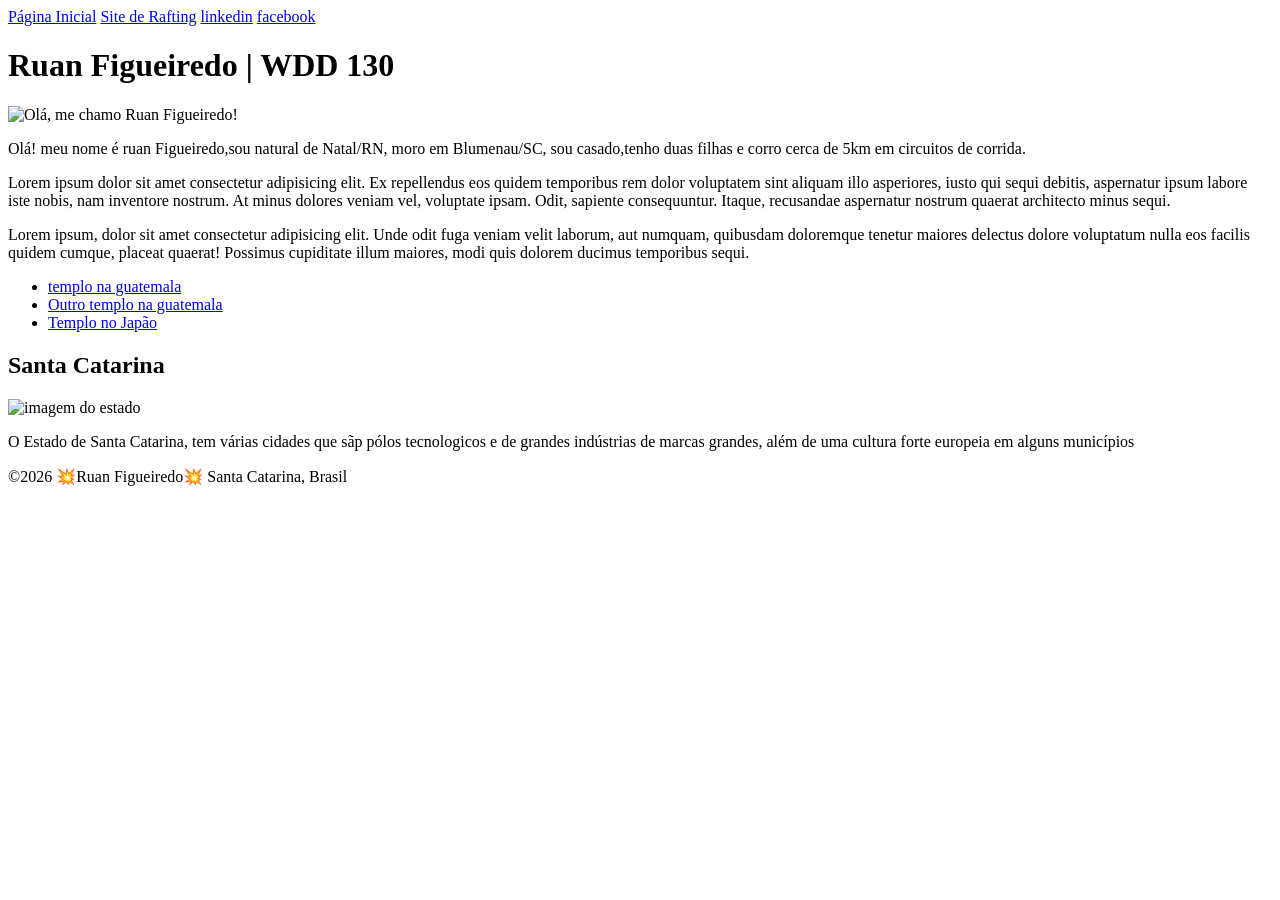
==== wwr/index.html @ 0aa3343a "testge-pagina" ====
<!-- Este é um comentário-->
<!DOCTYPE html>
<html lang="pt-br">

<head>
    <meta charset="UTF-8">
    <meta name="viewport" content="width=device-width, initial-scale=1.0">
    <title>Ruan Thiago Silva de Figueiredo | WDD 130</title>
    <meta name="description" content="Ruan Figueiredo - Fundamento da WEB, estilizar a página que fala sobre mim.">
    <meta name="author" content="Ruan Figueiredo">
    <link rel="stylesheet" href="estilos/estilos.css">
</head>

<body>
    <header>
        <nav>
            <a href="#">Página Inicial</a>
            <a href="wwr/">Site de Rafting</a>
            <a href="http://linkedin.com/ruan-silva-figueiredo">linkedin</a>
            <a href="http://facebook.com">facebook</a>
        </nav>
    </header>
    <div class="grid">
        <main>
            <h1>
                Ruan Figueiredo | WDD 130
            </h1>
            <img src="imagens/perfil.jpg" alt="Olá, me chamo Ruan Figueiredo!" width="200">
            <p class="indentacao">Olá! meu nome é ruan Figueiredo,sou natural de Natal/RN, moro em Blumenau/SC, sou
                casado,tenho duas
                filhas e corro cerca de 5km em circuitos de corrida.</p>
            <p class="indentacao">Lorem ipsum dolor sit amet consectetur adipisicing elit. Ex repellendus eos quidem
                temporibus rem dolor
                voluptatem sint aliquam illo asperiores, iusto qui sequi debitis, aspernatur ipsum labore iste nobis,
                nam
                inventore nostrum. At minus dolores veniam vel, voluptate ipsam. Odit, sapiente consequuntur. Itaque,
                recusandae aspernatur nostrum quaerat architecto minus sequi.</p>
            <p class="indentacao">Lorem ipsum, dolor sit amet consectetur adipisicing elit. Unde odit fuga veniam velit
                laborum, aut numquam,
                quibusdam doloremque tenetur maiores delectus dolore voluptatum nulla eos facilis quidem cumque, placeat
                quaerat! Possimus cupiditate illum maiores, modi quis dolorem ducimus temporibus sequi.</p>

            <ul class="caixa indentacao">
                <li><a
                        href="https://www.churchofjesuschrist.org/temples/details/miraflores-guatemala-city-guatemala-temple?lang=por">templo
                        na guatemala</a>
                </li>
                <li><a
                        href="https://www.churchofjesuschrist.org/temples/details/guatemala-city-guatemala-temple?lang=por">Outro
                        templo na guatemala</a>
                </li>
                <li><a
                        href="https://www.churchofjesuschrist.org/temples/details/oklahoma-city-oklahoma-temple?lang=por">Templo
                        no Japão</a>
                </li>
            </ul>

        </main>
        <aside class="caixa">
            <h2>Santa Catarina</h2>
            <img src="imagens/Parque_Vila_Germânica.jpg" alt="imagem do estado">
            <p>O Estado de Santa Catarina, tem várias cidades que sãp pólos tecnologicos e de grandes indústrias de
                marcas
                grandes, além de uma cultura forte europeia em alguns municípios</p>

        </aside>
    </div>
    <footer>
        <p>©2026 💥Ruan Figueiredo💥 Santa Catarina, Brasil</p>
    </footer>
</body>

</html>
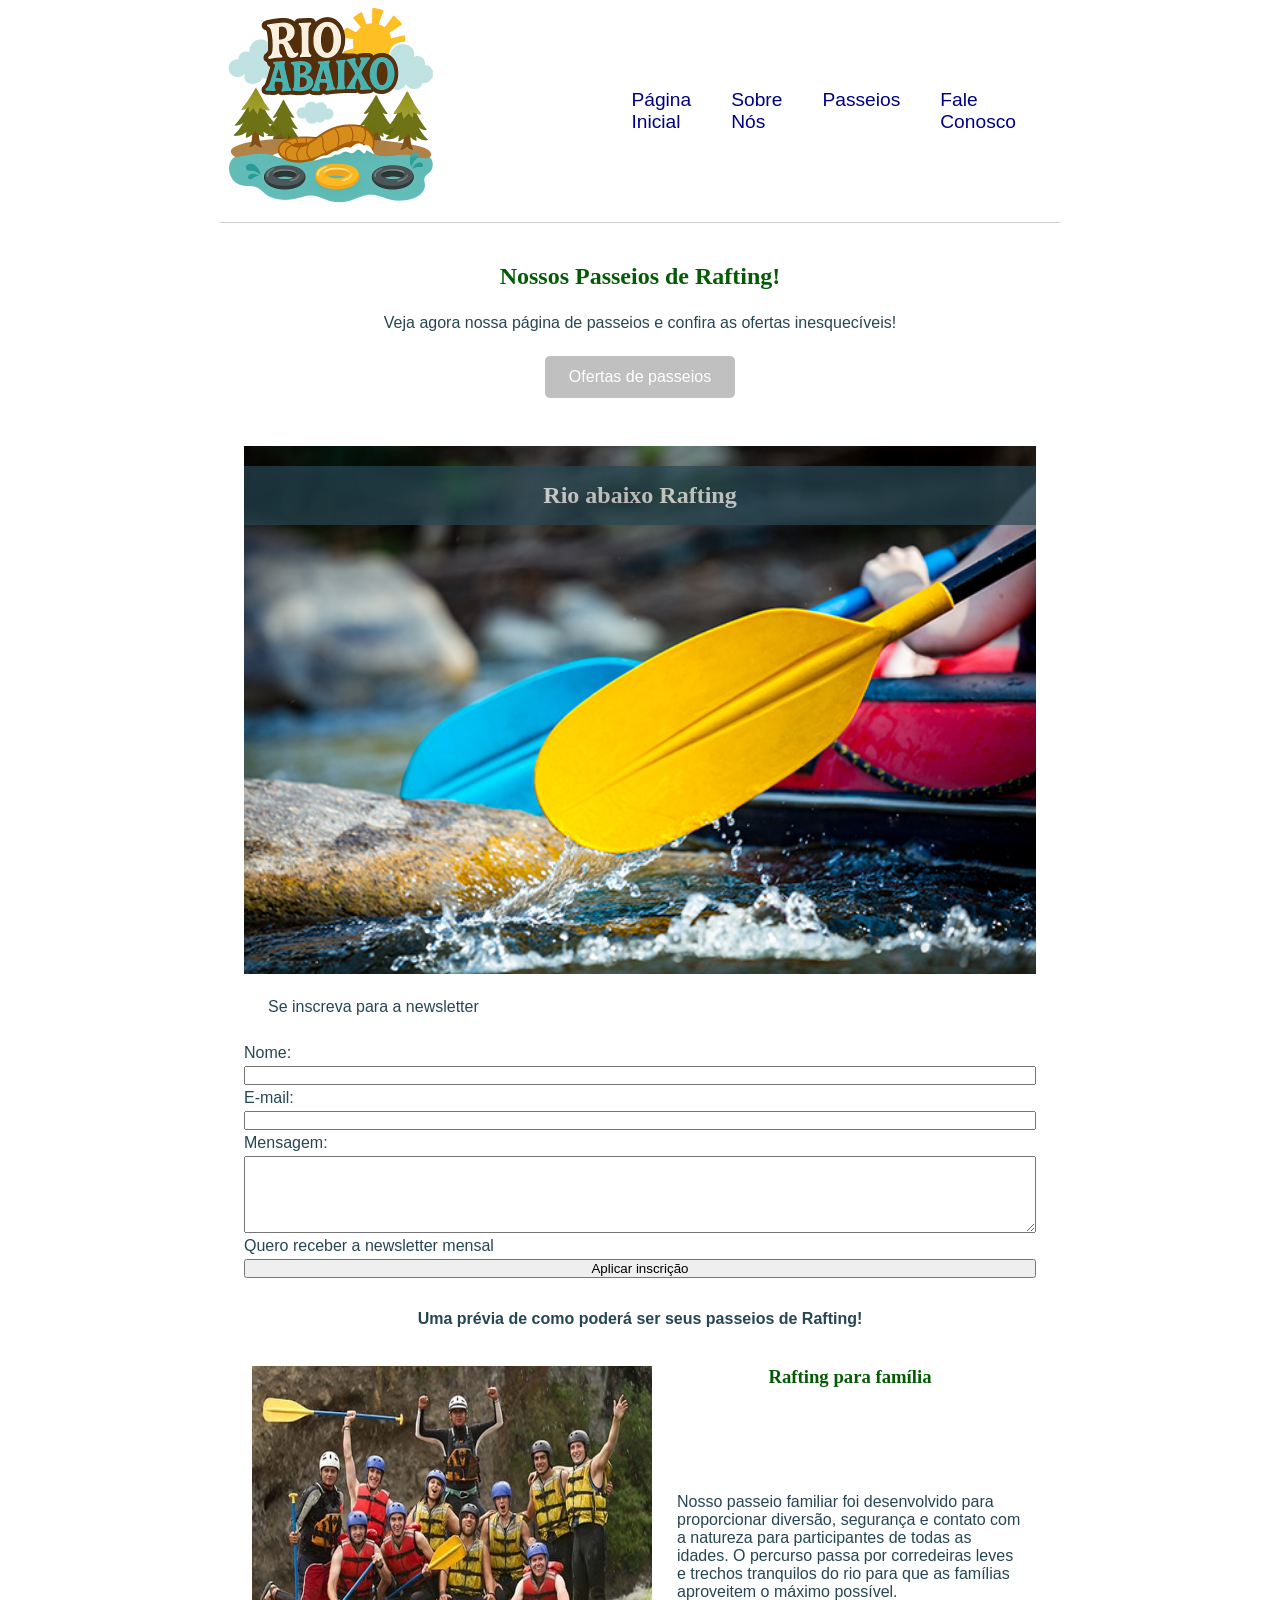
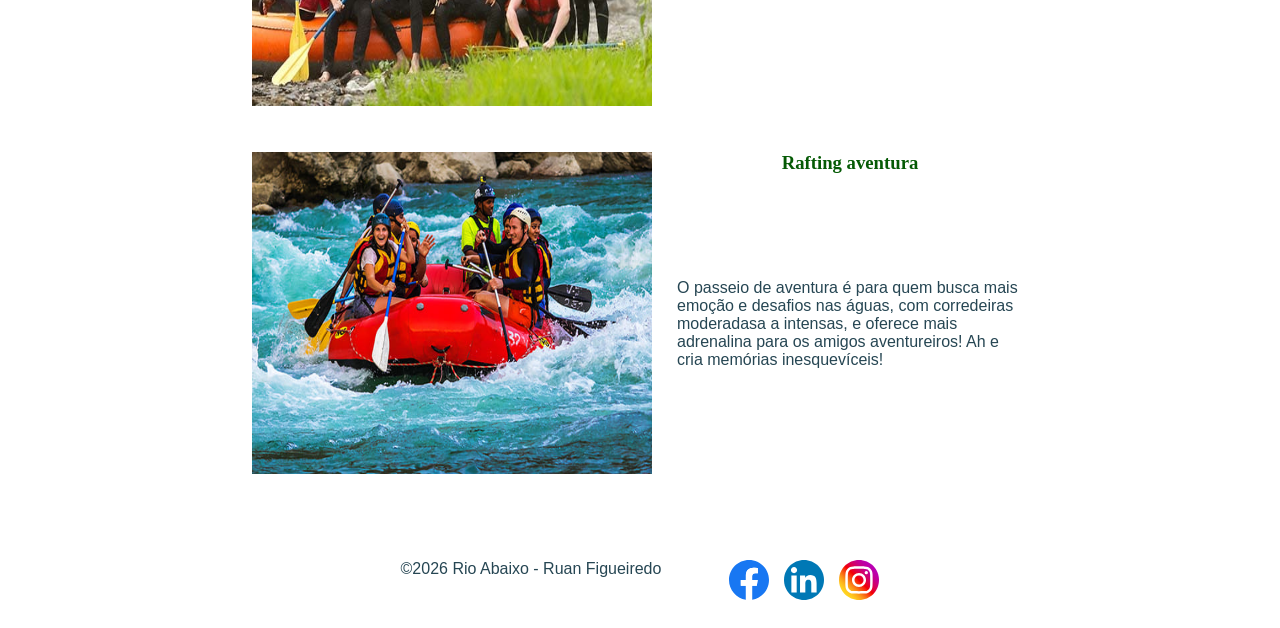
==== commit bf6886d5: "index adicionado pasta wwr" ====
--- a/wwr/index.html
+++ b/wwr/index.html
@@ -1,72 +1,100 @@
-<!-- Este é um comentário-->
 <!DOCTYPE html>
-<html lang="pt-br">
+<html lang="en">
 
 <head>
     <meta charset="UTF-8">
     <meta name="viewport" content="width=device-width, initial-scale=1.0">
-    <title>Ruan Thiago Silva de Figueiredo | WDD 130</title>
-    <meta name="description" content="Ruan Figueiredo - Fundamento da WEB, estilizar a página que fala sobre mim.">
-    <meta name="author" content="Ruan Figueiredo">
-    <link rel="stylesheet" href="estilos/estilos.css">
+    <meta name="description" content="Sobre nós do Rafting onde existe visão da empresa e o que a empresa é.">
+    <meta name="author" content="Ruan Thiago Silva de Figueiredo">
+    <link rel="stylesheet" href="estilos/rafting.css">
+    <title>Página Inicial - Rio Abaixo</title>
 </head>
 
 <body>
     <header>
+        <img src="imagens/rio-abaixo-rafting.png" alt="logotipo">
         <nav>
-            <a href="#">Página Inicial</a>
-            <a href="wwr/">Site de Rafting</a>
-            <a href="http://linkedin.com/ruan-silva-figueiredo">linkedin</a>
-            <a href="http://facebook.com">facebook</a>
+            <ul class="navegacao">
+                <a href="index.html">Página Inicial</a>
+                <a href="sobre.html"> Sobre Nós</a>
+                <a href="passeios.html">Passeios</a>
+                <a href="contato.html">Fale Conosco</a>
+            </ul>
         </nav>
     </header>
-    <div class="grid">
-        <main>
-            <h1>
-                Ruan Figueiredo | WDD 130
-            </h1>
-            <img src="imagens/perfil.jpg" alt="Olá, me chamo Ruan Figueiredo!" width="200">
-            <p class="indentacao">Olá! meu nome é ruan Figueiredo,sou natural de Natal/RN, moro em Blumenau/SC, sou
-                casado,tenho duas
-                filhas e corro cerca de 5km em circuitos de corrida.</p>
-            <p class="indentacao">Lorem ipsum dolor sit amet consectetur adipisicing elit. Ex repellendus eos quidem
-                temporibus rem dolor
-                voluptatem sint aliquam illo asperiores, iusto qui sequi debitis, aspernatur ipsum labore iste nobis,
-                nam
-                inventore nostrum. At minus dolores veniam vel, voluptate ipsam. Odit, sapiente consequuntur. Itaque,
-                recusandae aspernatur nostrum quaerat architecto minus sequi.</p>
-            <p class="indentacao">Lorem ipsum, dolor sit amet consectetur adipisicing elit. Unde odit fuga veniam velit
-                laborum, aut numquam,
-                quibusdam doloremque tenetur maiores delectus dolore voluptatum nulla eos facilis quidem cumque, placeat
-                quaerat! Possimus cupiditate illum maiores, modi quis dolorem ducimus temporibus sequi.</p>
+    <main>
+        <section class="passeios">
+            <h2>Nossos Passeios de Rafting!</h2>
+            <p>
+                Veja agora nossa página de passeios e confira as ofertas inesquecíveis!
+            </p>
+            <a href="passeios.html" class="botao-de-passeios">Ofertas de passeios</a>
+        </section>
+        <section>
+            <div class="hero">
+                <img src="imagens/imagem1.jpg" alt="passeio de rafting">
+                <h1>Rio abaixo Rafting</h1>
+            </div>
+            <div class="formulario">
+                <form>
+                    <p>Se inscreva para a newsletter</p>
 
-            <ul class="caixa indentacao">
-                <li><a
-                        href="https://www.churchofjesuschrist.org/temples/details/miraflores-guatemala-city-guatemala-temple?lang=por">templo
-                        na guatemala</a>
-                </li>
-                <li><a
-                        href="https://www.churchofjesuschrist.org/temples/details/guatemala-city-guatemala-temple?lang=por">Outro
-                        templo na guatemala</a>
-                </li>
-                <li><a
-                        href="https://www.churchofjesuschrist.org/temples/details/oklahoma-city-oklahoma-temple?lang=por">Templo
-                        no Japão</a>
-                </li>
-            </ul>
+                    <label for="nome">Nome:</label>
+                    <input type="text" name="nome" id="nome">
 
-        </main>
-        <aside class="caixa">
-            <h2>Santa Catarina</h2>
-            <img src="imagens/Parque_Vila_Germânica.jpg" alt="imagem do estado">
-            <p>O Estado de Santa Catarina, tem várias cidades que sãp pólos tecnologicos e de grandes indústrias de
-                marcas
-                grandes, além de uma cultura forte europeia em alguns municípios</p>
+                    <label for="email">E-mail:</label>
+                    <input type="email" name="email" id="email">
 
-        </aside>
-    </div>
-    <footer>
-        <p>©2026 💥Ruan Figueiredo💥 Santa Catarina, Brasil</p>
+                    <label for="mensagem">Mensagem:</label>
+                    <textarea name="mensagem" id="mensagem" rows="5"></textarea>
+
+                    <label for="newsletter">
+                        Quero receber a newsletter mensal
+                    </label>
+
+                    <button type="submit">Aplicar inscrição</button>
+                </form>
+            </div>
+        </section>
+        <section class="descricao-dos-passeios">
+            <h4>Uma prévia de como poderá ser seus passeios de Rafting!</h4>
+            <article class="passeio">
+                <img src="imagens/familia33.jpg" alt="familia33">
+                <div>
+                    <h3>Rafting para família</h3>
+                    <p>
+                        Nosso passeio familiar foi desenvolvido para proporcionar diversão, segurança e contato com a
+                        natureza para
+                        participantes de todas as idades. O percurso passa por corredeiras leves e trechos tranquilos do
+                        rio para que
+                        as famílias aproveitem o máximo possível.
+                </div>
+            </article>
+            <article class="passeio">
+                <img src="imagens/passeios31.jpg" alt="passeios31">
+                <div>
+                    <h3>Rafting aventura</h3>
+                    <p>
+                        O passeio de aventura é para quem busca mais emoção e desafios nas águas, com corredeiras
+                        moderadasa a intensas,
+                        e oferece mais adrenalina para os amigos aventureiros! Ah e cria memórias inesquevíceis!
+                    </p>
+                </div>
+            </article>
+    </main>
+    <footer class="rodape">
+        <p>©2026 Rio Abaixo - Ruan Figueiredo</p>
+        <nav class="redes-sociais">
+            <a href="https://facebook.com">
+                <img src="imagens/facebook.svg" alt="facebook">
+            </a>
+            <a href="https://linkedin.com">
+                <img src="imagens/linkedin.svg" alt="linkedin">
+            </a>
+            <a href="https://instagram.com">
+                <img src="imagens/instagram.svg" alt="instagram">
+            </a>
+        </nav>
     </footer>
 </body>
 
--- a/wwr/estilos/rafting.css
+++ b/wwr/estilos/rafting.css
@@ -0,0 +1,265 @@
+:root {
+    --cor-primaria: #055a05;
+    --cor-destaque1: #264653;
+    --fonte-titulo: "Times new Roman", "Georgia", serif;
+    --fonte-body: Arial, Helvetica, sans-serif;
+}
+*{
+    margin: 0;
+    padding: 0;
+    box-sizing: border-box;
+}
+
+.navegacao{
+    display: flex;
+    list-style: none;
+}
+
+.navegacao li {
+    flex: 1 1 auto;
+}
+
+.formulario form {
+    display: flex;
+    flex-direction: column;
+    gap: 4px;
+}
+
+.contato-principal {
+    display: flex;
+    gap: 30px;
+    align-items: flex-start;
+    margin-top: 20px;
+}
+
+.navegacao a {
+    display: block;
+    color: navy;
+    padding: 20px;
+    text-decoration: none;
+    font-size: 1.2rem;
+}
+
+.funcionarios{
+    display: flex;
+    justify-content: space-around;
+    align-items: center;
+    flex-wrap: wrap;
+}
+
+.funcionarios h2{
+    width: 100%;
+
+}
+
+header {
+    margin: 1rem auto;
+    display: grid;
+    grid-template-columns: 1fr 1fr;
+    align-items: center;
+    border-bottom: 1px solid #ccc;
+    max-width: 1000px;
+}
+
+.hero img{
+    width: 100%;
+    display: block;
+}
+.hero{
+    position: relative;
+}
+body{
+    font-family: var(--fonte-body);
+    color: var(--cor-destaque1);
+
+}
+header, main, footer{
+    width: 840px;
+    margin: 0 auto;
+    
+}
+h1, h2,h3{
+    font-family: var(--fonte-titulo);
+    color: var(--cor-primaria);
+    text-align: center;
+}
+
+h1 {
+    position: absolute;
+    top: 20px;
+    width: 100%;
+    padding: 16px;
+    text-align: center;
+    opacity: 0.7;
+    background-color: var(--cor-destaque1);
+    color: #fff;
+}
+
+.hero article{
+    position: absolute;
+    bottom: 186px;
+    color: #fff;
+    background-color: var(--cor-destaque1);
+    opacity: 0.6;
+    
+}
+article p, article h2 {
+    margin:5px;
+    padding: 100px 0px;  
+
+}
+
+.hero article img {
+    float: right;
+    width: 129px;
+}
+
+.hero h1 {
+    position: absolute;
+    top: 20px;
+    left: 50%;
+    transform: translateX(-50%);
+    color: white;
+}
+nav, p, section, article{
+    margin: 16px;
+    padding: 8px;
+}
+
+.secao-historia{
+    display: grid;
+    grid-template-columns: 1fr 1fr 1fr;
+    gap: 30%;
+    align-items: center;
+    max-width: 1200px;
+    margin: 0 auto;
+    padding: 40px 20px;
+}
+
+.container-foto{
+    display: flex;
+    justify-content: center;
+    
+}
+
+.container-foto img{
+    width: 200px;
+    height: auto;
+   
+}
+
+.texto-lateral{
+    line-height: 1.6;
+    font-family: sans-serif;
+}
+
+nav.socialmedia a {
+    text-decoration: none;
+}
+
+.imagens-lado{
+    display: flex;
+    grid-template-columns: 1fr 1fr 1fr 1fr 1fr;
+}
+
+figure{
+  border: thin #c0c0c0 solid;
+  display: flex;
+  flex-flow: column;
+  padding: 5px;
+  max-width: 220px;
+  margin: auto;
+}
+figure img {
+    max-width: 220px;
+    max-height: 150px;
+}
+
+figcaption{
+    background-color: #222;
+  color: #fff;
+  font: italic smaller sans-serif;
+  padding: 3px;
+  text-align: center;
+}
+
+.rodape{
+    display: flex;
+    grid-template-columns: 1fr 1fr 1fr;
+    justify-content: center;
+    gap: 20px;
+}
+
+.redes-sociais{
+    display: flex;
+    gap: 15px;
+    justify-content: center;
+    align-items: center;
+}
+
+.redes-sociais img{
+    width: 40px;
+    height: 40px;
+}
+
+.ctt{
+    text-align: center;
+    margin: 2rem 0;
+}
+
+.botao-de-contato{
+    display: inline-block;
+    padding: 12px 24px;
+    background-color: #c0c0c0;
+    color: #fff;
+    text-decoration: none;
+    border-radius: 5px;
+}
+
+.botao-de-passeios{
+    display: inline-block;
+    padding: 12px 24px;
+    background-color: #c0c0c0;
+    color: #fff;
+    text-decoration: none;
+    border-radius: 5px;
+}
+h4{
+    text-align: center;
+}
+
+.passeio{
+    display: flex;
+    gap: 20px;
+    margin: 30px 0;
+
+}
+
+.passeio img{
+    width: 400px;
+    height: auto;
+}
+
+table {
+    width: 100%;
+    border-collapse: collapse;
+}
+
+th,
+td{
+    border: 1px solid #ccc;
+    padding: 10px;
+    text-align: center;
+}
+
+th {
+    background-color: #264653;
+    color: #fff;
+}
+
+.passeios{
+    text-align: center;
+    margin: 2rem 0;
+}
+
+
